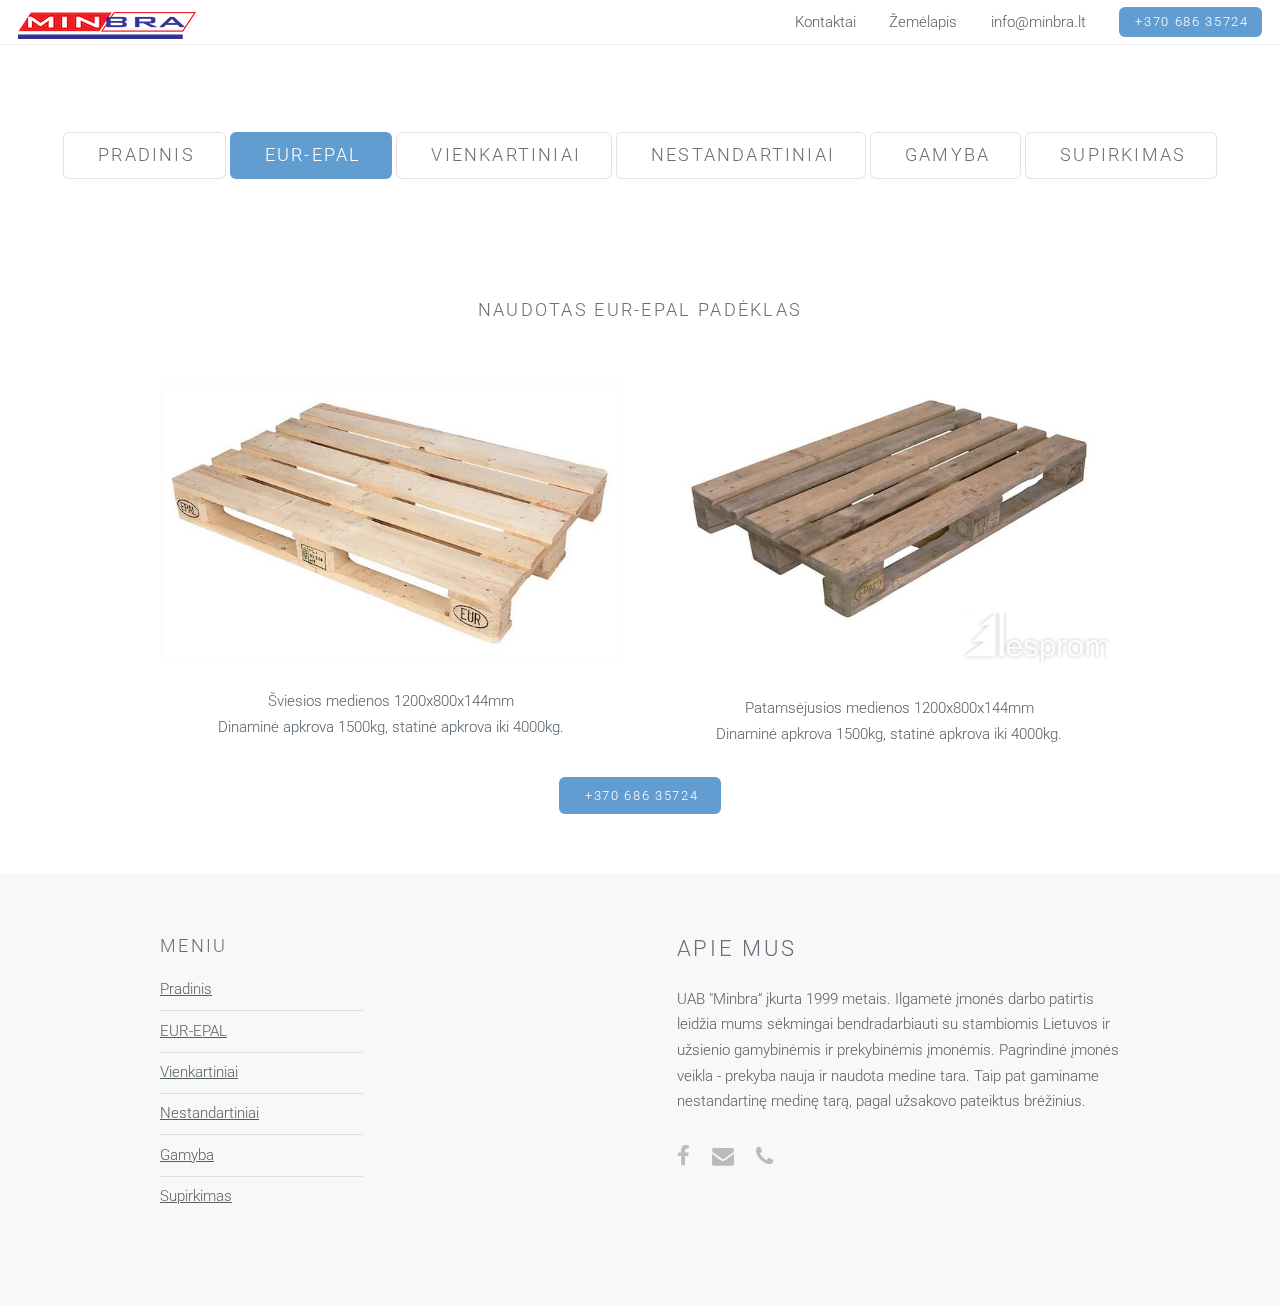
==== epal.html @ 0f231041 "fixing menu" ====
<!DOCTYPE HTML>
<!--
	Ion by TEMPLATED
	templated.co @templatedco
	Released for free under the Creative Commons Attribution 3.0 license (templated.co/license)
-->
<html>
	<head>
		<title>Minbra | Mediniai padėklai</title>
		<meta http-equiv="content-type" content="text/html; charset=utf-8" />
		<meta name="description" content="" />
		<meta name="keywords" content="" />
		<!--[if lte IE 8]><script src="js/html5shiv.js"></script><![endif]-->
		<script src="js/jquery.min.js"></script>
		<script src="js/skel.min.js"></script>
		<script src="js/skel-layers.min.js"></script>
		<script src="js/init.js"></script>
		<noscript>
			<link rel="stylesheet" href="css/skel.css" />
			<link rel="stylesheet" href="css/style.css" />
			<link rel="stylesheet" href="css/style-xlarge.css" />
		</noscript>
	</head>
	<body id="top">

		<!-- Header -->
			<header id="header" class="skel-layers-fixed">
				<h1>
					<a href="index.html"><img src="images/logo.png"></a>
				</h1>
				
				<nav id="nav">
					<ul>
						<li><a href="index.html#two">Kontaktai</a></li>
						<li><a href="index.html#Three">Žemėlapis</a></li>
						<li><a href="mailto:info@minbra.lt">info@minbra.lt</a></li>
						<li><a href="tel:+37068635724" class="button special">+370 686 35724</a></li>
					</ul>
				</nav>
			</header>
			


		<!-- Menu -->
			<section id="two" class="wrapper style1">
				<header class="major">
					<ul class="actions">
						<li><a href="index.html" class="button big alt">Pradinis</a></li>
						<li><a href="epal.html" class="button big special">EUR-EPAL</a></li>
						<li><a href="index.html" class="button big alt">Vienkartiniai</a></li>
						<li><a href="other.html" class="button big alt">Nestandartiniai</a></li>
						<li><a href="index.html" class="button big alt">Gamyba</a></li>
						<li><a href="index.html" class="button big alt">Supirkimas</a></li>
					</ul>
				</header>
			</section>




			<!-- Content -->

				<div class="container">

					<header class="major">
						<h3>Naudotas EUR-EPAL padėklas</h3>
					</header>


					<div class="row">
						<div class="6u">

 							<section class="special">
								<a href="#" class="image fit"><img src="images/pic03.jpg" alt="1200x800x144mm" /></a>
								<p>Šviesios medienos 1200x800x144mm</br> Dinaminė apkrova 1500kg, statinė apkrova iki 4000kg.</p>
							</section>
						</div>

						<div class="6u">	
							<section class="special">
								<a href="#" class="image fit"><img src="images/pic04.jpg" alt="1200x800x144mm" /></a>
								<p>Patamsėjusios medienos 1200x800x144mm</br> Dinaminė apkrova 1500kg, statinė apkrova iki 4000kg.</p>
							</section>
						</div>
					</div>
				
				<!-- Phone -->
					<header class="major">
						<a href="tel:+37068635724" class="button special">+370 686 35724</a>
					</header>	

				</div>



		<!-- Footer -->
			<footer id="footer">
				<div class="container">
					<div class="row double">
						<div class="6u">
							<div class="row collapse-at-2">
								<div class="6u">
									<h3>Meniu</h3>
									<ul class="alt">
										<li><a href="index.html">Pradinis</a></li>
										<li><a href="#">EUR-EPAL</a></li>
										<li><a href="#">Vienkartiniai</a></li>
										<li><a href="#">Nestandartiniai</a></li>
										<li><a href="#">Gamyba</a></li>
										<li><a href="#">Supirkimas</a></li>
									</ul>
								</div>
							</div>
						</div>
						<div class="6u">
							<h2>Apie mus</h2>
							<p>UAB "Minbra“ įkurta 1999 metais. Ilgametė įmonės darbo patirtis leidžia mums sėkmingai bendradarbiauti su stambiomis Lietuvos ir užsienio gamybinėmis ir prekybinėmis įmonėmis. Pagrindinė įmonės veikla - prekyba nauja ir naudota medine tara. Taip pat gaminame nestandartinę medinę tarą, pagal užsakovo pateiktus brėžinius.
						</p>
							<ul class="icons">
								<li><a href="#" class="icon fa-facebook"><span class="label">Facebook</span></a></li>
								<li><a href="mailto:info@minbra.lt" class="icon fa-envelope"><span class="label">Mail</span></a></li>
								<li><a href="tel:+37068635724" class="icon fa-phone"><span class="label">Skambinti</span></a></li>
							</ul>
						</div>
					</div>


				</div>
			</footer>
	</body>
</html>
---- css/skel.css ----
/* Resets (http://meyerweb.com/eric/tools/css/reset/ | v2.0 | 20110126 | License: none (public domain)) */

	html,body,div,span,applet,object,iframe,h1,h2,h3,h4,h5,h6,p,blockquote,pre,a,abbr,acronym,address,big,cite,code,del,dfn,em,img,ins,kbd,q,s,samp,small,strike,strong,sub,sup,tt,var,b,u,i,center,dl,dt,dd,ol,ul,li,fieldset,form,label,legend,table,caption,tbody,tfoot,thead,tr,th,td,article,aside,canvas,details,embed,figure,figcaption,footer,header,hgroup,menu,nav,output,ruby,section,summary,time,mark,audio,video{margin:0;padding:0;border:0;font-size:100%;font:inherit;vertical-align:baseline;}article,aside,details,figcaption,figure,footer,header,hgroup,menu,nav,section{display:block;}body{line-height:1;}ol,ul{list-style:none;}blockquote,q{quotes:none;}blockquote:before,blockquote:after,q:before,q:after{content:'';content:none;}table{border-collapse:collapse;border-spacing:0;}body{-webkit-text-size-adjust:none}

/* Box Model */

	*, *:before, *:after {
		-moz-box-sizing: border-box;
		-webkit-box-sizing: border-box;
		box-sizing: border-box;
	}

/* Container */

	body {
		/* min-width: (containers) */
		min-width: 1200px;
	}

	.container {
		margin-left: auto;
		margin-right: auto;
		
		/* width: (containers) */
		width: 1200px;
	}

	/* Modifiers */
	
		.container.small {
			/* width: (containers) * 0.75; */
			width: 900px;
		}

		.container.big {
			width: 100%;

			/* max-width: (containers) * 1.25; */
			max-width: 1500px;

			/* min-width: (containers); */
			min-width: 1200px;
		}

/* Grid */

	.\31 2u { width: 100% }
	.\31 1u { width: 91.6666666667% }
	.\31 0u { width: 83.3333333333% }
	.\39 u { width: 75% }
	.\38 u { width: 66.6666666667% }
	.\37 u { width: 58.3333333333% }
	.\36 u { width: 50% }
	.\35 u { width: 41.6666666667% }
	.\34 u { width: 33.3333333333% }
	.\33 u { width: 25% }
	.\32 u { width: 16.6666666667% }
	.\31 u { width: 8.3333333333% }
	.\-11u { margin-left: 91.6666666667% }
	.\-10u { margin-left: 83.3333333333% }
	.\-9u { margin-left: 75% }
	.\-8u { margin-left: 66.6666666667% }
	.\-7u { margin-left: 58.3333333333% }
	.\-6u { margin-left: 50% }
	.\-5u { margin-left: 41.6666666667% }
	.\-4u { margin-left: 33.3333333333% }
	.\-3u { margin-left: 25% }
	.\-2u { margin-left: 16.6666666667% }
	.\-1u { margin-left: 8.3333333333% }

	/* Rows */

		.row > * {
			float: left;
		}

		.row:after {
			content: '';
			display: block;
			clear: both;
			height: 0;
		}

		.row:first-child > * {
			padding-top: 0 !important;
		}

		.row.uniform > * > :first-child {
			margin-top: 0;
		}

		.row.uniform > * > :last-child {
			margin-bottom: 0;
		}

		/* Normal */

			.row > * {
				/* padding-left: (gutters.vertical) */
				padding-left: 4em;
			}

			.row + .row > * {
				/* padding: (gutters.horizontal) 0 0 (gutters.vertical) */
				padding: 0 0 0 4em;
			}

			.row {
				/* margin-left: -(gutters.vertical) */
				margin-left: -4em;
			}

			.row + .row.uniform > * {
				/* padding: (gutters.vertical) 0 0 (gutters.vertical) */
				padding: 4em 0 0 4em;
			}

		/* Flush */

			.row.flush > * {
				padding-left: 0;
			}

			.row + .row.flush > * {
				padding: 0;
			}

			.row.flush {
				margin-left: 0;
			}

			.row + .row.uniform.flush > * {
				padding: 0;
			}

		/* Quarter */

			.row.quarter > * {
				/* padding-left: (gutters.vertical * 0.25) */
				padding-left: 1em;
			}

			.row + .row.quarter > * {
				/* padding: (gutters.horizontal * 0.25) 0 0 (gutters.vertical * 0.25) */
				padding: 0 0 0 1em;
			}

			.row.quarter {
				/* margin-left: -(gutters.vertical * 0.25) */
				margin-left: -1em;
			}

			.row + .row.uniform.quarter > * {
				/* padding: (gutters.vertical * 0.25) 0 0 (gutters.vertical * 0.25) */
				padding: 1em 0 0 1em;
			}

		/* Half */

			.row.half > * {
				/* padding-left: (gutters.vertical * 0.5) */
				padding-left: 2em;
			}

			.row + .row.half > * {
				/* padding: (gutters.horizontal * 0.5) 0 0 (gutters.vertical * 0.5) */
				padding: 0 0 0 2em;
			}

			.row.half {
				/* margin-left: -(gutters.vertical * 0.5) */
				margin-left: -2em;
			}

			.row + .row.uniform.half > * {
				/* padding: (gutters.vertical * 0.5) 0 0 (gutters.vertical * 0.5) */
				padding: 2em 0 0 2em;
			}

		/* One and (a) Half */

			.row.oneandhalf > * {
				/* padding-left: (gutters.vertical * 1.5) */
				padding-left: 6em;
			}

			.row + .row.oneandhalf > * {
				/* padding: (gutters.horizontal * 1.5) 0 0 (gutters.vertical * 1.5) */
				padding: 0 0 0 6em;
			}

			.row.oneandhalf {
				/* margin-left: -(gutters.vertical * 1.5) */
				margin-left: -6em;
			}

			.row + .row.uniform.oneandhalf > * {
				/* padding: (gutters.vertical * 1.5) 0 0 (gutters.vertical * 1.5) */
				padding: 6em 0 0 6em;
			}

		/* Double */

			.row.double > * {
				/* padding-left: (gutters.vertical * 2) */
				padding-left: 8em;
			}

			.row + .row.double > * {
				/* padding: (gutters.horizontal * 2) 0 0 (gutters.vertical * 2) */
				padding: 0 0 0 8em;
			}

			.row.double {
				/* margin-left: -(gutters.vertical * 2) */
				margin-left: -8em;
			}

			.row + .row.uniform.double > * {
				/* padding: (gutters.vertical * 2) 0 0 (gutters.vertical * 2) */
				padding: 8em 0 0 8em;
			}
---- css/style.css ----
@charset "UTF-8";
@import url(font-awesome.min.css);
@import url("http://fonts.googleapis.com/css?family=Roboto:500,300");

/*
	Ion by TEMPLATED
	templated.co @templatedco
	Released for free under the Creative Commons Attribution 3.0 license (templated.co/license)
*/

/* Basic */

	body {
		background: #fff;
	}

	body, input, select, textarea {
		color: #555f66;
		font-family: "Roboto", Helvetica, sans-serif;
		font-size: 14pt;
		font-weight: 300;
		line-height: 1.75em;
	}

	a {
		color: #629DD1;
		text-decoration: underline;
	}

		a:hover {
			text-decoration: none;
		}

	strong, b {
		color: #666f77;
		font-weight: 500;
	}

	em, i {
		font-style: italic;
	}

	p {
		margin: 0 0 2em 0;
	}

	h1, h2, h3, h4, h5, h6 {
		color: #666f77;
		font-weight: 300;
		line-height: 1em;
		margin: 0 0 1em 0;
		text-transform: uppercase;
		letter-spacing: 0.125em;
	}

		h1 a, h2 a, h3 a, h4 a, h5 a, h6 a {
			color: inherit;
			text-decoration: none;
		}

	h2 {
		font-size: 1.5em;
		line-height: 1.5em;
	}

	h3 {
		font-size: 1.25em;
		line-height: 1.5em;
	}

	h4 {
		font-size: 1em;
		line-height: 1.5em;
	}

	h5 {
		font-size: 0.9em;
		line-height: 1.5em;
	}

	h6 {
		font-size: 0.7em;
		line-height: 1.5em;
	}

	sub {
		font-size: 0.8em;
		position: relative;
		top: 0.5em;
	}

	sup {
		font-size: 0.8em;
		position: relative;
		top: -0.5em;
	}

	hr {
		border: 0;
		border-bottom: solid 1px rgba(144, 144, 144, 0.25);
		margin: 3em 0;
	}

		hr.major {
			margin: 2em 0 5em 0;
		}

	blockquote {
		border-left: solid 4px rgba(144, 144, 144, 0.25);
		font-style: italic;
		margin: 0 0 2em 0;
		padding: 0.5em 0 0.5em 2em;
	}

	code {
		background: rgba(144, 144, 144, 0.075);
		border-radius: 6px;
		border: solid 1px rgba(144, 144, 144, 0.25);
		font-family: "Courier New", monospace;
		font-size: 0.9em;
		margin: 0 0.25em;
		padding: 0.25em 0.65em;
	}

	pre {
		-webkit-overflow-scrolling: touch;
		font-family: "Courier New", monospace;
		font-size: 0.9em;
		margin: 0 0 2em 0;
		overflow-x: auto;
	}

		pre code {
			display: block;
			line-height: 1.75em;
			padding: 1em 1.5em;
		}

	.align-left {
		text-align: left;
	}

	.align-center {
		text-align: center;
	}

	.align-right {
		text-align: right;
	}

/* Section/Article */

	section.special, article.special {
		text-align: center;
	}

	header p {
		color: #bbb;
		position: relative;
		margin: 0 0 1.5em 0;
	}

	header h2 + p {
		font-size: 1.25em;
		margin-top: -1em;
		line-height: 1.5em;
	}

	header h3 + p {
		font-size: 1.1em;
		margin-top: -0.85em;
		line-height: 1.5em;
	}

	header h4 + p,
	header h5 + p,
	header h6 + p {
		font-size: 0.9em;
		margin-top: -0.75em;
		line-height: 1.5em;
	}

	header.major {
		text-align: center;
		margin: 0 0 4em 0;
	}

		header.major h2 {
			font-size: 2em;
		}

		header.major h2 + p {
			font-size: 1.5em;
			margin: -1em 0 2em 0;
		}

/* Form */

	form {
		margin: 0 0 2em 0;
	}

	label {
		color: #666f77;
		display: block;
		font-size: 0.9em;
		font-weight: 500;
		margin: 0 0 1em 0;
	}

	input[type="text"],
	input[type="password"],
	input[type="email"],
	select,
	textarea {
		-moz-appearance: none;
		-webkit-appearance: none;
		-o-appearance: none;
		-ms-appearance: none;
		appearance: none;
		background: rgba(144, 144, 144, 0.075);
		border-radius: 6px;
		border: none;
		border: solid 1px rgba(144, 144, 144, 0.25);
		color: inherit;
		display: block;
		outline: 0;
		padding: 0 1em;
		text-decoration: none;
		width: 100%;
	}

		input[type="text"]:invalid,
		input[type="password"]:invalid,
		input[type="email"]:invalid,
		select:invalid,
		textarea:invalid {
			box-shadow: none;
		}

		input[type="text"]:focus,
		input[type="password"]:focus,
		input[type="email"]:focus,
		select:focus,
		textarea:focus {
			border-color: #629DD1;
			box-shadow: 0 0 0 1px #629DD1;
		}

	.select-wrapper {
		text-decoration: none;
		display: block;
		position: relative;
	}

		.select-wrapper:before {
			content: "";
			-moz-osx-font-smoothing: grayscale;
			-webkit-font-smoothing: antialiased;
			font-family: FontAwesome;
			font-style: normal;
			font-weight: normal;
			text-transform: none !important;
		}

		.select-wrapper:before {
			color: rgba(144, 144, 144, 0.25);
			display: block;
			height: 2.75em;
			line-height: 2.75em;
			pointer-events: none;
			position: absolute;
			right: 0;
			text-align: center;
			top: 0;
			width: 2.75em;
		}

		.select-wrapper select::-ms-expand {
			display: none;
		}

	input[type="text"],
	input[type="password"],
	input[type="email"],
	select {
		height: 2.75em;
	}

	textarea {
		padding: 0.75em 1em;
	}

	input[type="checkbox"],
	input[type="radio"] {
		-moz-appearance: none;
		-webkit-appearance: none;
		-o-appearance: none;
		-ms-appearance: none;
		appearance: none;
		display: block;
		float: left;
		margin-right: -2em;
		opacity: 0;
		width: 1em;
		z-index: -1;
	}

		input[type="checkbox"] + label,
		input[type="radio"] + label {
			text-decoration: none;
			color: #555f66;
			cursor: pointer;
			display: inline-block;
			font-size: 1em;
			font-weight: 300;
			padding-left: 2.4em;
			padding-right: 0.75em;
			position: relative;
		}

			input[type="checkbox"] + label:before,
			input[type="radio"] + label:before {
				-moz-osx-font-smoothing: grayscale;
				-webkit-font-smoothing: antialiased;
				font-family: FontAwesome;
				font-style: normal;
				font-weight: normal;
				text-transform: none !important;
			}

			input[type="checkbox"] + label:before,
			input[type="radio"] + label:before {
				background: rgba(144, 144, 144, 0.075);
				border-radius: 6px;
				border: solid 1px rgba(144, 144, 144, 0.25);
				content: '';
				display: inline-block;
				height: 1.65em;
				left: 0;
				line-height: 1.58125em;
				position: absolute;
				text-align: center;
				top: 0;
				width: 1.65em;
			}

		input[type="checkbox"]:checked + label:before,
		input[type="radio"]:checked + label:before {
			background: #192024;
			border-color: #192024;
			color: #ffffff;
			content: '\f00c';
		}

		input[type="checkbox"]:focus + label:before,
		input[type="radio"]:focus + label:before {
			border-color: #629DD1;
			box-shadow: 0 0 0 1px #629DD1;
		}

	input[type="checkbox"] + label:before {
		border-radius: 6px;
	}

	input[type="radio"] + label:before {
		border-radius: 100%;
	}

	::-webkit-input-placeholder {
		color: #bbb !important;
		opacity: 1.0;
	}

	:-moz-placeholder {
		color: #bbb !important;
		opacity: 1.0;
	}

	::-moz-placeholder {
		color: #bbb !important;
		opacity: 1.0;
	}

	:-ms-input-placeholder {
		color: #bbb !important;
		opacity: 1.0;
	}

	.formerize-placeholder {
		color: #bbb !important;
		opacity: 1.0;
	}

/* Box */

	.box {
		border-radius: 6px;
		border: solid 1px rgba(144, 144, 144, 0.25);
		margin-bottom: 2em;
		padding: 3em 2em;
	}

		.box > :last-child,
		.box > :last-child > :last-child,
		.box > :last-child > :last-child > :last-child {
			margin-bottom: 0;
		}

		.box.alt {
			border: 0;
			border-radius: 0;
			padding: 0;
		}





/* Icon */

	.icon {
		text-decoration: none;
		border-bottom: none;
		position: relative;
	}

		.icon:before {
			-moz-osx-font-smoothing: grayscale;
			-webkit-font-smoothing: antialiased;
			font-family: FontAwesome;
			font-style: normal;
			font-weight: normal;
			text-transform: none !important;
		}

		.icon > .label {
			display: none;
		}

		.icon.major {
			display: inline-block;
			margin: 0 0 1.25em 0;
			color: #ffffff;
			background: #629DD1;
			width: 3em;
			height: 3em;
			font-size: 2em;
			text-align: center;
			line-height: 3em;
			border-radius: 100%;
			box-shadow: 0 0 0 10px #fff, 0 0 0 11px rgba(144, 144, 144, 0.25);
		}

/* Image */

	.image {
		border-radius: 6px;
		border: 0;
		display: inline-block;
		position: relative;
	}

		.image img {
			border-radius: 6px;
			display: block;
		}

		.image.left {
			float: left;
			padding: 0 1.5em 1em 0;
			top: 0.25em;
		}

		.image.right {
			float: right;
			padding: 0 0 1em 1.5em;
			top: 0.25em;
		}

		.image.fit {
			display: block;
			margin: 0 0 2em 0;
			width: 100%;
		}

			.image.fit img {
				display: block;
				width: 100%;
			}

/* List */

	ol {
		list-style: decimal;
		margin: 0 0 2em 0;
		padding-left: 1.25em;
	}

		ol li {
			padding-left: 0.25em;
		}

	ul {
		list-style: disc;
		margin: 0 0 2em 0;
		padding-left: 1em;
	}

		ul li {
			padding-left: 0.5em;
		}

		ul.alt {
			list-style: none;
			padding-left: 0;
		}

			ul.alt li {
				border-top: solid 1px rgba(144, 144, 144, 0.25);
				padding: 0.5em 0;
			}

				ul.alt li:first-child {
					border-top: 0;
					padding-top: 0;
				}

		ul.icons {
			cursor: default;
			list-style: none;
			padding-left: 0;
		}

			ul.icons li {
				display: inline-block;
				padding: 0 1.25em 0 0;
			}

				ul.icons li:last-child {
					padding-right: 0;
				}

				ul.icons li .icon:before {
					font-size: 1.5em;
				}

		ul.actions {
			cursor: default;
			list-style: none;
			padding-left: 0;
		}

			ul.actions li {
				display: inline-block;
				padding: 0 0 0 0;
				vertical-align: middle;
			}

				ul.actions li:last-child {
					padding-right: 0;
				}

			ul.actions.small li {
				padding: 0 0.5em 0 0;
			}

			ul.actions.vertical li {
				display: block;
				padding: 1em 0 0 0;
			}

				ul.actions.vertical li:first-child {
					padding-top: 0;
				}

				ul.actions.vertical li > * {
					margin-bottom: 0;
				}

			ul.actions.vertical.small li {
				padding: 0.5em 0 0 0;
			}

				ul.actions.vertical.small li:first-child {
					padding-top: 0;
				}

			ul.actions.fit {
				display: table;
				margin-left: -1em;
				padding: 0;
				table-layout: fixed;
				width: calc(100% + 1em);
			}

				ul.actions.fit li {
					display: table-cell;
					padding: 0 0 0 1em;
				}

					ul.actions.fit li > * {
						margin-bottom: 0;
					}

				ul.actions.fit.small {
					margin-left: -0.5em;
					width: calc(100% + 0.5em);
				}

					ul.actions.fit.small li {
						padding: 0 0 0 0.5em;
					}

	dl {
		margin: 0 0 2em 0;
	}

/* Table */

	.table-wrapper {
		-webkit-overflow-scrolling: touch;
		overflow-x: auto;
	}

	table {
		margin: 0 0 2em 0;
		width: 100%;
	}

		table tbody tr {
			border: solid 1px rgba(144, 144, 144, 0.25);
			border-left: 0;
			border-right: 0;
		}

			table tbody tr:nth-child(2n + 1) {
				background-color: rgba(144, 144, 144, 0.075);
			}

		table td {
			padding: 0.75em 0.75em;
		}

		table th {
			color: #666f77;
			font-size: 0.9em;
			font-weight: 500;
			padding: 0 0.75em 0.75em 0.75em;
			text-align: left;
		}

		table thead {
			border-bottom: solid 2px rgba(144, 144, 144, 0.25);
		}

		table tfoot {
			border-top: solid 2px rgba(144, 144, 144, 0.25);
		}

		table.alt {
			border-collapse: separate;
		}

			table.alt tbody tr td {
				border: solid 1px rgba(144, 144, 144, 0.25);
				border-left-width: 0;
				border-top-width: 0;
			}

				table.alt tbody tr td:first-child {
					border-left-width: 1px;
				}

			table.alt tbody tr:first-child td {
				border-top-width: 1px;
			}

			table.alt thead {
				border-bottom: 0;
			}

			table.alt tfoot {
				border-top: 0;
			}

/* Button */

	input[type="submit"],
	input[type="reset"],
	input[type="button"],
	.button {
		-moz-appearance: none;
		-webkit-appearance: none;
		-o-appearance: none;
		-ms-appearance: none;
		appearance: none;
		-moz-transition: background-color 0.2s ease-in-out, color 0.2s ease-in-out;
		-webkit-transition: background-color 0.2s ease-in-out, color 0.2s ease-in-out;
		-o-transition: background-color 0.2s ease-in-out, color 0.2s ease-in-out;
		-ms-transition: background-color 0.2s ease-in-out, color 0.2s ease-in-out;
		transition: background-color 0.2s ease-in-out, color 0.2s ease-in-out;
		background-color: #192024;
		border-radius: 6px;
		border: 0;
		color: #ffffff !important;
		cursor: pointer;
		display: inline-block;
		font-weight: 300;
		text-transform: uppercase;
		letter-spacing: 0.125em;
		font-size: 0.9em;
		height: 2.85em;
		line-height: 2.85em;
		padding: 0 1.75em;
		text-align: center;
		text-decoration: none;
		white-space: nowrap;
		text-indent: 0.25em;
	}

		input[type="submit"]:hover,
		input[type="reset"]:hover,
		input[type="button"]:hover,
		.button:hover {
			background-color: #232d33;
		}

		input[type="submit"]:active,
		input[type="reset"]:active,
		input[type="button"]:active,
		.button:active {
			background-color: #0f1315;
		}

		input[type="submit"].icon,
		input[type="reset"].icon,
		input[type="button"].icon,
		.button.icon {
			padding-left: 1.35em;
		}

			input[type="submit"].icon:before,
			input[type="reset"].icon:before,
			input[type="button"].icon:before,
			.button.icon:before {
				margin-right: 0.5em;
			}

		input[type="submit"].fit,
		input[type="reset"].fit,
		input[type="button"].fit,
		.button.fit {
			display: block;
			margin: 0 0 1em 0;
			width: 100%;
		}

		input[type="submit"].small,
		input[type="reset"].small,
		input[type="button"].small,
		.button.small {
			font-size: 0.7em;
		}

		input[type="submit"].big,
		input[type="reset"].big,
		input[type="button"].big,
		.button.big {
			font-size: 1.2em;
			height: 2.65em;
			line-height: 2.65em;
		}

		input[type="submit"].alt,
		input[type="reset"].alt,
		input[type="button"].alt,
		.button.alt {
			background-color: transparent;
			box-shadow: inset 0 0 0 1px rgba(144, 144, 144, 0.25);
			color: #666f77 !important;
		}

			input[type="submit"].alt:hover,
			input[type="reset"].alt:hover,
			input[type="button"].alt:hover,
			.button.alt:hover {
				background-color: rgba(144, 144, 144, 0.075);
			}

			input[type="submit"].alt:active,
			input[type="reset"].alt:active,
			input[type="button"].alt:active,
			.button.alt:active {
				background-color: rgba(144, 144, 144, 0.2);
			}

			input[type="submit"].alt.icon:before,
			input[type="reset"].alt.icon:before,
			input[type="button"].alt.icon:before,
			.button.alt.icon:before {
				color: #bbb;
			}

		input[type="submit"].special,
		input[type="reset"].special,
		input[type="button"].special,
		.button.special {
			background-color: #629DD1;
			color: #ffffff !important;
		}

			input[type="submit"].special:hover,
			input[type="reset"].special:hover,
			input[type="button"].special:hover,
			.button.special:hover {
				background-color: #76a9d7;
			}

			input[type="submit"].special:active,
			input[type="reset"].special:active,
			input[type="button"].special:active,
			.button.special:active {
				background-color: #4e91cb;
			}

		input[type="submit"].disabled, input[type="submit"]:disabled,
		input[type="reset"].disabled,
		input[type="reset"]:disabled,
		input[type="button"].disabled,
		input[type="button"]:disabled,
		.button.disabled,
		.button:disabled {
			background-color: #555f66 !important;
			box-shadow: inset 0 -0.15em 0 0 rgba(0, 0, 0, 0.15);
			color: #fff !important;
			cursor: default;
			opacity: 0.25;
		}

/* Wrapper */

	.wrapper {
		padding: 6em 0 4em 0;
	}

		.wrapper.style1 {
			background: #fff;
			color: #555f66;
		}

		.wrapper.style2 {
			background: #192024;
			color: #c5c7c8;
		}

			.wrapper.style2 h2, .wrapper.style2 h3, .wrapper.style2 h4, .wrapper.style2 h5, .wrapper.style2 h6 {
				color: #ffffff;
			}

			.wrapper.style2 header p {
				color: #a3a5a7;
			}

			.wrapper.style2 .button.alt {
				box-shadow: inset 0 0 0 1px rgba(144, 144, 144, 0.75);
				color: #ffffff !important;
			}

				.wrapper.style2 .button.alt:hover {
					background-color: rgba(144, 144, 144, 0.275);
				}

				.wrapper.style2 .button.alt:active {
					background-color: rgba(144, 144, 144, 0.4);
				}

				.wrapper.style2 .button.alt.icon:before {
					color: #a3a5a7;
				}

/* Header */

	#skel-layers-wrapper {
		padding-top: 3em;
	}

	#header {
		background: #fff;
		color: #555f66;
		cursor: default;
		height: 3em;
		left: 0;
		line-height: 3em;
		position: fixed;
		top: 0;
		width: 100%;
		z-index: 10000;
		box-shadow: 0 0 0.1em 0 rgba(0, 0, 0, 0.25);
	}

		#header h1 {
			color: #666f77;
			font-weight: 500;
			height: inherit;
			left: 1.25em;
			line-height: inherit;
			margin: 0;
			padding: 0;
			position: absolute;
			top: 0.75em;
		}

			#header h1 a {
				font-size: 1.25em;
			}

		#header nav {
			height: inherit;
			line-height: inherit;
			position: absolute;
			right: 1.25em;
			top: 0;
			vertical-align: middle;
		}

			#header nav > ul {
				list-style: none;
				margin: 0;
				padding-left: 0;
			}

				#header nav > ul > li {
					border-radius: 6px;
					display: inline-block;
					margin-left: 2em;
					padding-left: 0;
				}

					#header nav > ul > li a {
						-moz-transition: color 0.2s ease-in-out;
						-webkit-transition: color 0.2s ease-in-out;
						-o-transition: color 0.2s ease-in-out;
						-ms-transition: color 0.2s ease-in-out;
						transition: color 0.2s ease-in-out;
						color: #555f66;
						display: inline-block;
						text-decoration: none;
					}

						#header nav > ul > li a:hover {
							color: #629DD1;
						}

					#header nav > ul > li:first-child {
						margin-left: 0;
					}

					#header nav > ul > li .button {
						height: 2.25em;
						line-height: 2.25em;
						margin-bottom: 0;
						padding: 0 1em;
						position: relative;
						top: -0.075em;
						vertical-align: middle;
					}

		#header .container {
			position: relative;
		}

			#header .container h1 {
				left: 0;
			}

			#header .container nav {
				right: 0;
			}



.map-responsive{
    overflow:hidden;
    padding-bottom:30%;
    position:relative;
    height:0;
}
.map-responsive iframe{
    left:0;
    top:0;
    height:100%;
    width:100%;
    position:absolute;
}



/* Banner */

	#banner {
		background-color: #666666;
		background-image: url("../images/banner.jpg");
		background-size: cover;
		background-position: center center;
		background-repeat: no-repeat;
		color: #d8d8d8;
		padding: 14em 0;
		text-align: center;
		position: relative;
	}

		#banner:before {
			content: '';
			position: absolute;
			left: 0;
			top: 0;
			width: 100%;
			height: 100%;
			background: rgba(64, 72, 80, 0.25);
		}

		#banner .inner {
			position: relative;
			z-index: 1;
		}

			#banner .inner :last-child {
				margin-bottom: 0;
			}

		#banner h2, #banner h3, #banner h4, #banner h5, #banner h6 {
			color: #ffffff;
		}

		#banner .button.alt {
			box-shadow: inset 0 0 0 1px rgba(144, 144, 144, 0.75);
			color: #ffffff !important;
		}

			#banner .button.alt:hover {
				background-color: rgba(144, 144, 144, 0.275);
			}

			#banner .button.alt:active {
				background-color: rgba(144, 144, 144, 0.4);
			}

			#banner .button.alt.icon:before {
				color: #c1c1c1;
			}

		#banner .button {
			min-width: 12em;
		}

		#banner h2 {
			font-size: 3.5em;
			line-height: 1em;
			margin: 0 0 0.5em 0;
			padding: 0;
		}

		#banner p {
			font-size: 1.5em;
			margin-bottom: 2em;
		}

			#banner p a {
				color: #ffffff;
				text-decoration: none;
			}

/* Footer */

	#footer {
		background: #f8f8f8;
		padding: 4em 0 6em 0;
	}

		#footer a {
			color: inherit;
		}

		#footer .copyright {
			color: #bbb;
			font-size: 0.9em;
			margin: 2em 0 0 0;
			padding: 0;
			text-align: center;
		}

			#footer .copyright li {
				border-left: solid 1px rgba(144, 144, 144, 0.25);
				display: inline-block;
				list-style: none;
				margin-left: 1.5em;
				padding-left: 1.5em;
			}

				#footer .copyright li:first-child {
					border-left: 0;
					margin-left: 0;
					padding-left: 0;
				}

		#footer .icons a {
			color: #bbb;
		}
---- css/style-xlarge.css ----
/*
	Ion by TEMPLATED
	templated.co @templatedco
	Released for free under the Creative Commons Attribution 3.0 license (templated.co/license)
*/

/* Basic */

	body, input, select, textarea {
		font-size: 12pt;
	}

/* Banner */

	#banner {
		padding: 9em 0;
	}
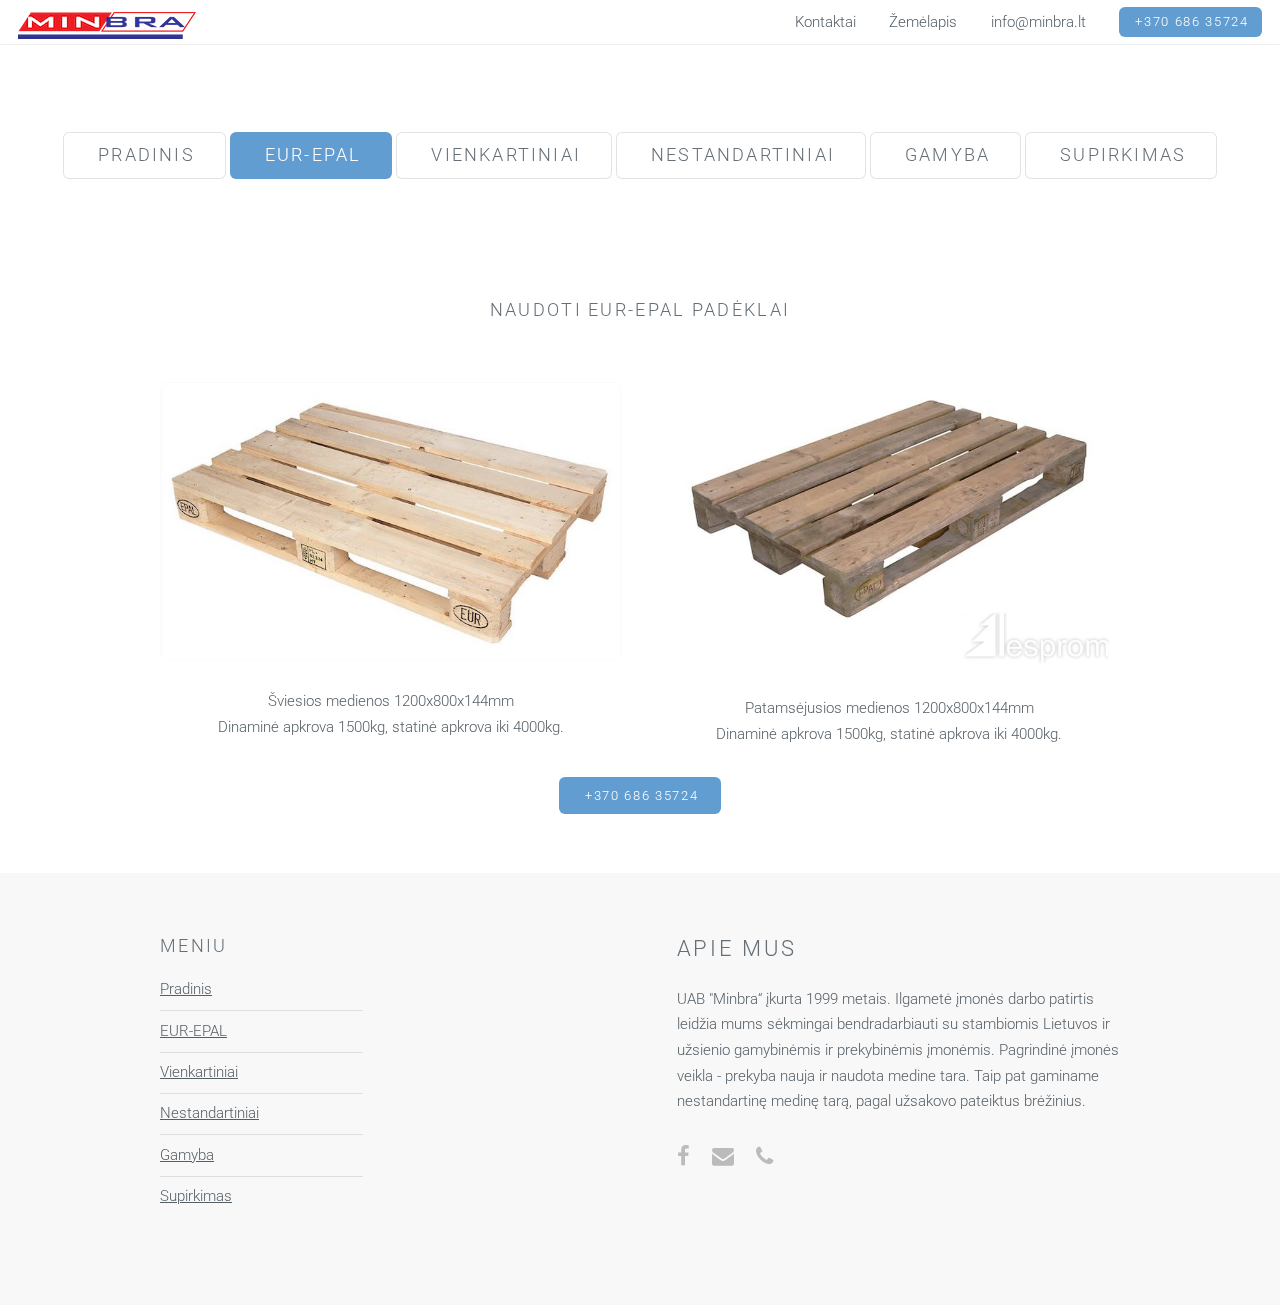
==== commit 88f5e625: "fixing menu" ====
--- a/epal.html
+++ b/epal.html
@@ -47,10 +47,10 @@
 					<ul class="actions">
 						<li><a href="index.html" class="button big alt">Pradinis</a></li>
 						<li><a href="epal.html" class="button big special">EUR-EPAL</a></li>
-						<li><a href="index.html" class="button big alt">Vienkartiniai</a></li>
+						<li><a href="vienkartiniai.html" class="button big alt">Vienkartiniai</a></li>
 						<li><a href="other.html" class="button big alt">Nestandartiniai</a></li>
-						<li><a href="index.html" class="button big alt">Gamyba</a></li>
-						<li><a href="index.html" class="button big alt">Supirkimas</a></li>
+						<li><a href="gamyba.html" class="button big alt">Gamyba</a></li>
+						<li><a href="supirkimas.html" class="button big alt">Supirkimas</a></li>
 					</ul>
 				</header>
 			</section>
@@ -63,7 +63,7 @@
 				<div class="container">
 
 					<header class="major">
-						<h3>Naudotas EUR-EPAL padėklas</h3>
+						<h3>Naudoti EUR-EPAL padėklai</h3>
 					</header>
 
 
@@ -103,11 +103,11 @@
 									<h3>Meniu</h3>
 									<ul class="alt">
 										<li><a href="index.html">Pradinis</a></li>
-										<li><a href="#">EUR-EPAL</a></li>
-										<li><a href="#">Vienkartiniai</a></li>
-										<li><a href="#">Nestandartiniai</a></li>
-										<li><a href="#">Gamyba</a></li>
-										<li><a href="#">Supirkimas</a></li>
+										<li><a href="epal.html">EUR-EPAL</a></li>
+										<li><a href="vienkartiniai.html">Vienkartiniai</a></li>
+										<li><a href="other.html">Nestandartiniai</a></li>
+										<li><a href="gamyba.html">Gamyba</a></li>
+										<li><a href="supirkimas.html">Supirkimas</a></li>
 									</ul>
 								</div>
 							</div>
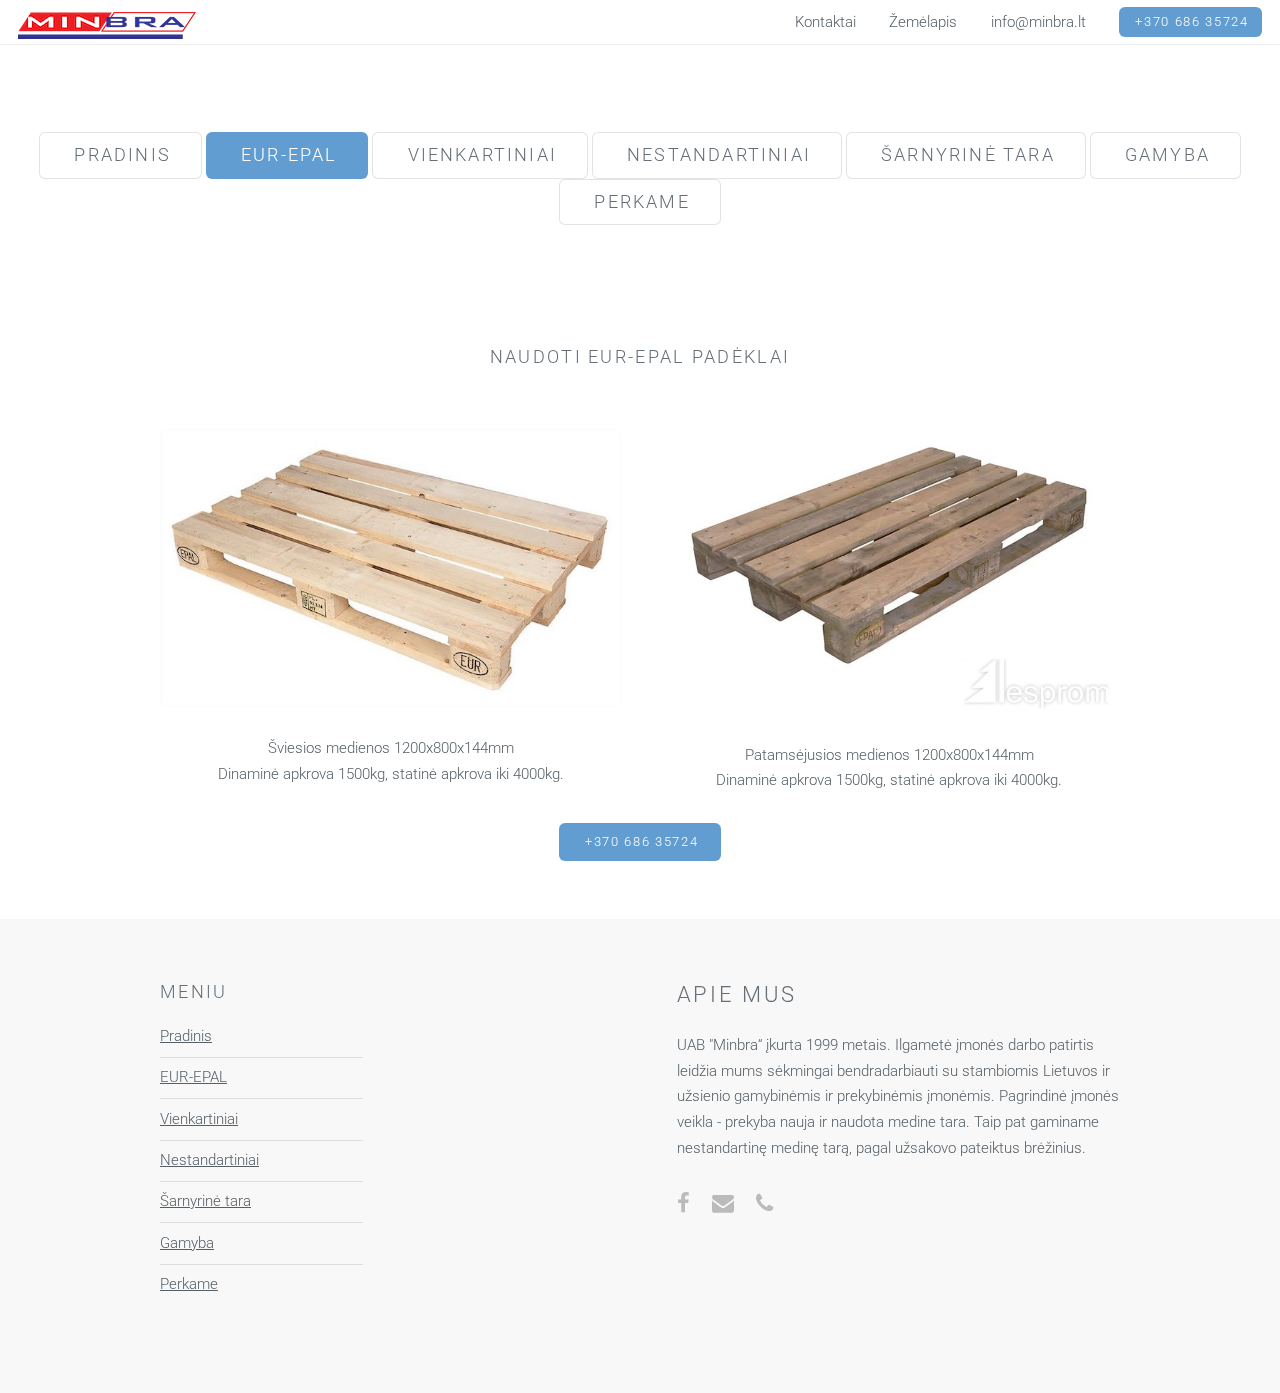
==== commit 4f3e297c: "adding addional menus" ====
--- a/epal.html
+++ b/epal.html
@@ -49,8 +49,9 @@
 						<li><a href="epal.html" class="button big special">EUR-EPAL</a></li>
 						<li><a href="vienkartiniai.html" class="button big alt">Vienkartiniai</a></li>
 						<li><a href="other.html" class="button big alt">Nestandartiniai</a></li>
+						<li><a href="tara.html" class="button big alt">Šarnyrinė tara</a></li>
 						<li><a href="gamyba.html" class="button big alt">Gamyba</a></li>
-						<li><a href="supirkimas.html" class="button big alt">Supirkimas</a></li>
+						<li><a href="perkame.html" class="button big alt">Perkame</a></li>
 					</ul>
 				</header>
 			</section>
@@ -106,8 +107,9 @@
 										<li><a href="epal.html">EUR-EPAL</a></li>
 										<li><a href="vienkartiniai.html">Vienkartiniai</a></li>
 										<li><a href="other.html">Nestandartiniai</a></li>
+										<li><a href="tara.html">Šarnyrinė tara</a></li>
 										<li><a href="gamyba.html">Gamyba</a></li>
-										<li><a href="supirkimas.html">Supirkimas</a></li>
+										<li><a href="perkame.html">Perkame</a></li>
 									</ul>
 								</div>
 							</div>
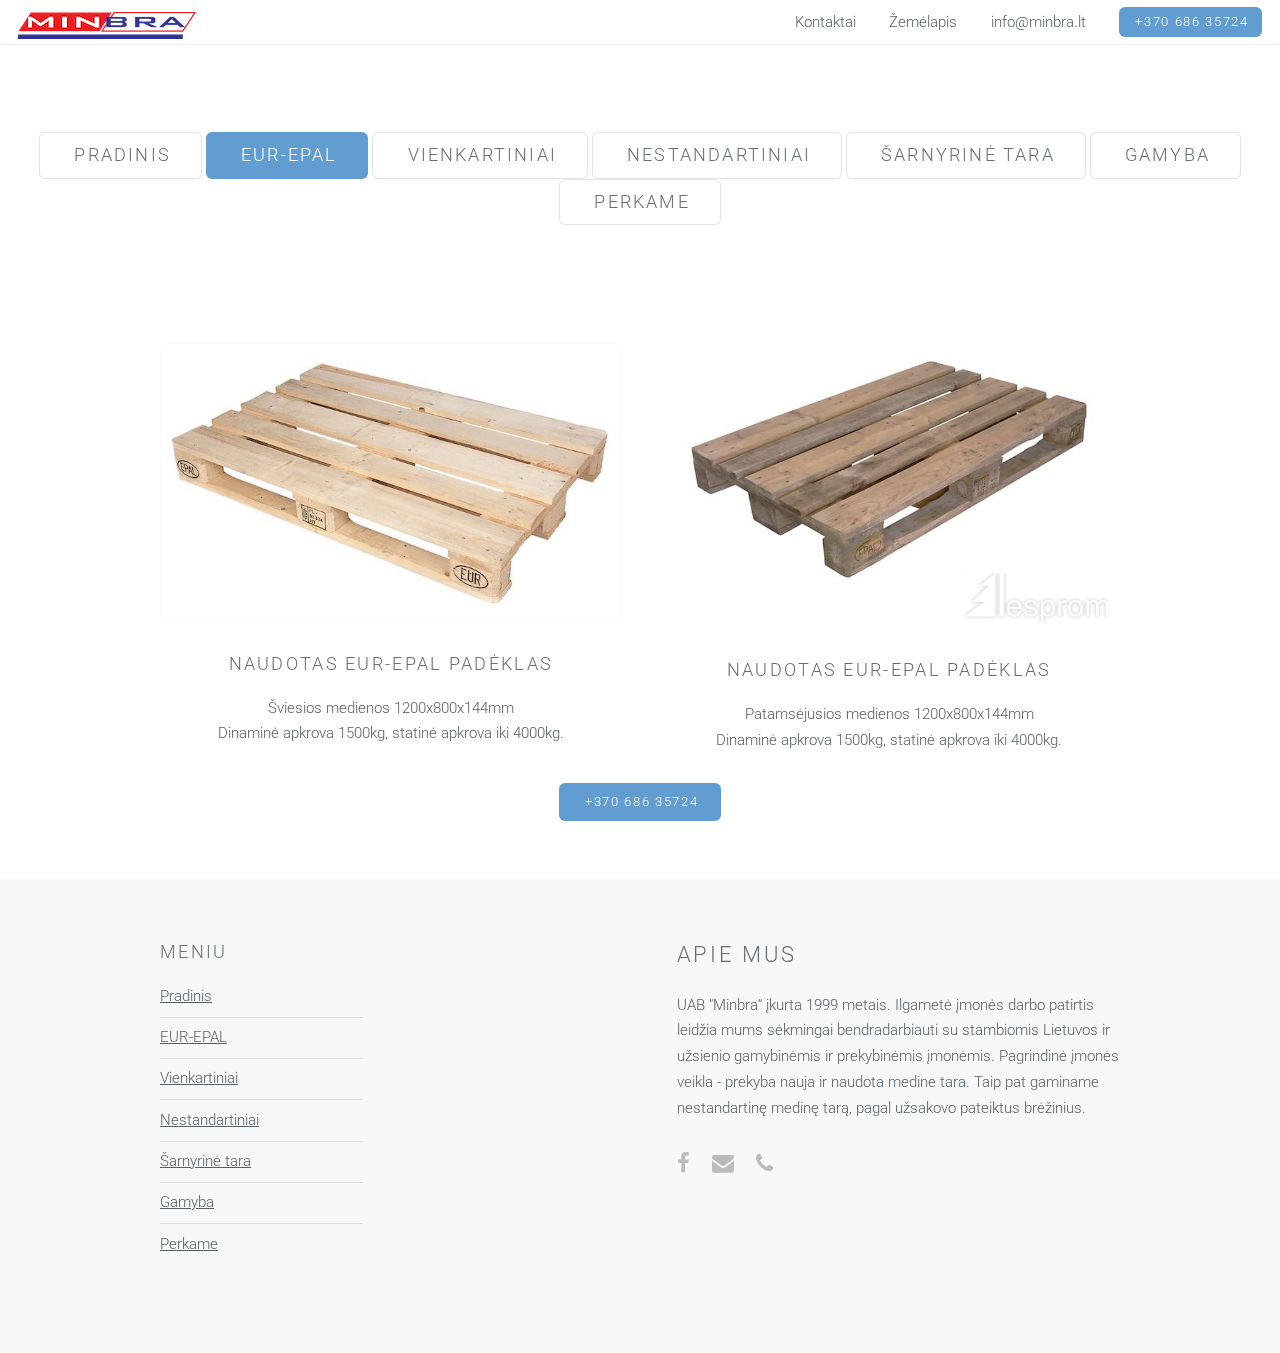
==== commit 47ac3401: "fixing menu" ====
--- a/epal.html
+++ b/epal.html
@@ -63,16 +63,12 @@
 
 				<div class="container">
 
-					<header class="major">
-						<h3>Naudoti EUR-EPAL padėklai</h3>
-					</header>
-
-
 					<div class="row">
 						<div class="6u">
 
  							<section class="special">
 								<a href="#" class="image fit"><img src="images/pic03.jpg" alt="1200x800x144mm" /></a>
+								<h3>Naudotas EUR-EPAL padėklas</h3>
 								<p>Šviesios medienos 1200x800x144mm</br> Dinaminė apkrova 1500kg, statinė apkrova iki 4000kg.</p>
 							</section>
 						</div>
@@ -80,6 +76,7 @@
 						<div class="6u">	
 							<section class="special">
 								<a href="#" class="image fit"><img src="images/pic04.jpg" alt="1200x800x144mm" /></a>
+								<h3>Naudotas EUR-EPAL padėklas</h3>
 								<p>Patamsėjusios medienos 1200x800x144mm</br> Dinaminė apkrova 1500kg, statinė apkrova iki 4000kg.</p>
 							</section>
 						</div>
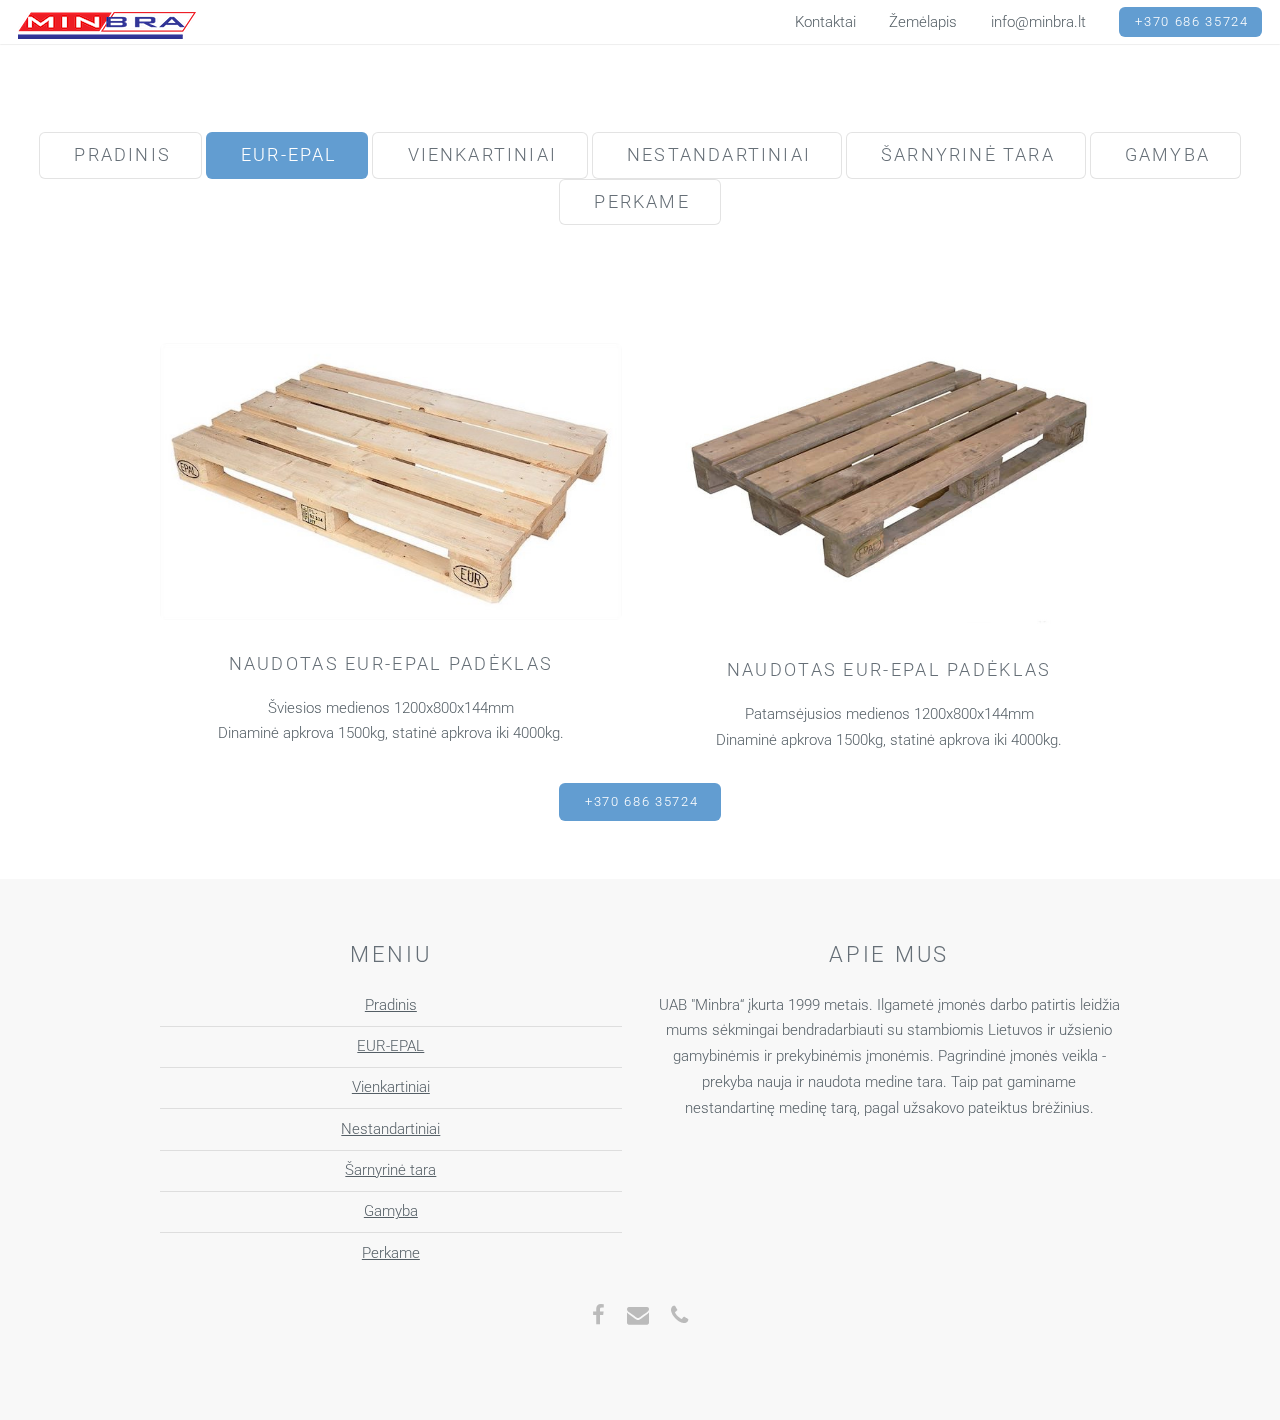
==== commit 6f492b77: "fixing footer" ====
--- a/epal.html
+++ b/epal.html
@@ -20,6 +20,17 @@
 			<link rel="stylesheet" href="css/style.css" />
 			<link rel="stylesheet" href="css/style-xlarge.css" />
 		</noscript>
+		<!-- Hotjar Tracking Code for https://minbra.ml -->
+		<script>
+		    (function(h,o,t,j,a,r){
+		        h.hj=h.hj||function(){(h.hj.q=h.hj.q||[]).push(arguments)};
+		        h._hjSettings={hjid:1868345,hjsv:6};
+		        a=o.getElementsByTagName('head')[0];
+		        r=o.createElement('script');r.async=1;
+		        r.src=t+h._hjSettings.hjid+j+h._hjSettings.hjsv;
+		        a.appendChild(r);
+		    })(window,document,'https://static.hotjar.com/c/hotjar-','.js?sv=');
+		</script>
 	</head>
 	<body id="top">
 
@@ -91,39 +102,40 @@
 
 
 
-		<!-- Footer -->
+				<!-- Footer -->
 			<footer id="footer">
 				<div class="container">
-					<div class="row double">
+					<div class="row">
 						<div class="6u">
-							<div class="row collapse-at-2">
-								<div class="6u">
-									<h3>Meniu</h3>
-									<ul class="alt">
-										<li><a href="index.html">Pradinis</a></li>
-										<li><a href="epal.html">EUR-EPAL</a></li>
-										<li><a href="vienkartiniai.html">Vienkartiniai</a></li>
-										<li><a href="other.html">Nestandartiniai</a></li>
-										<li><a href="tara.html">Šarnyrinė tara</a></li>
-										<li><a href="gamyba.html">Gamyba</a></li>
-										<li><a href="perkame.html">Perkame</a></li>
-									</ul>
-								</div>
-							</div>
+ 							<section class="special">
+								<h2>Meniu</h2>
+								<ul class="alt">
+									<li><a href="index.html">Pradinis</a></li>
+									<li><a href="epal.html">EUR-EPAL</a></li>
+									<li><a href="vienkartiniai.html">Vienkartiniai</a></li>
+									<li><a href="other.html">Nestandartiniai</a></li>
+									<li><a href="tara.html">Šarnyrinė tara</a></li>
+									<li><a href="gamyba.html">Gamyba</a></li>
+									<li><a href="perkame.html">Perkame</a></li>
+								</ul>
+							</section>
 						</div>
-						<div class="6u">
-							<h2>Apie mus</h2>
-							<p>UAB "Minbra“ įkurta 1999 metais. Ilgametė įmonės darbo patirtis leidžia mums sėkmingai bendradarbiauti su stambiomis Lietuvos ir užsienio gamybinėmis ir prekybinėmis įmonėmis. Pagrindinė įmonės veikla - prekyba nauja ir naudota medine tara. Taip pat gaminame nestandartinę medinę tarą, pagal užsakovo pateiktus brėžinius.
-						</p>
-							<ul class="icons">
-								<li><a href="#" class="icon fa-facebook"><span class="label">Facebook</span></a></li>
-								<li><a href="mailto:info@minbra.lt" class="icon fa-envelope"><span class="label">Mail</span></a></li>
-								<li><a href="tel:+37068635724" class="icon fa-phone"><span class="label">Skambinti</span></a></li>
-							</ul>
+						<div class="6u">	
+							<section class="special">
+
+								<h2>Apie mus</h2>
+									<p>
+										UAB "Minbra“ įkurta 1999 metais. Ilgametė įmonės darbo patirtis leidžia mums sėkmingai bendradarbiauti su stambiomis Lietuvos ir užsienio gamybinėmis ir prekybinėmis įmonėmis. Pagrindinė įmonės veikla - prekyba nauja ir naudota medine tara. Taip pat gaminame nestandartinę medinę tarą, pagal užsakovo pateiktus brėžinius.
+									</p>
+							</section>
+	
 						</div>
 					</div>
-
-
+						<ul class="icons">
+							<li><a href="#" class="icon fa-facebook"><span class="label">Facebook</span></a></li>
+							<li><a href="mailto:info@minbra.lt" class="icon fa-envelope"><span class="label">Mail</span></a></li>
+							<li><a href="tel:+37068635724" class="icon fa-phone"><span class="label">Skambinti</span></a></li>
+						</ul>
 				</div>
 			</footer>
 	</body>
--- a/css/style.css
+++ b/css/style.css
@@ -121,6 +121,8 @@
 		margin: 0 0.25em;
 		padding: 0.25em 0.65em;
 	}
+
+	
 
 	pre {
 		-webkit-overflow-scrolling: touch;
@@ -484,6 +486,14 @@
 			width: 100%;
 		}
 
+		.image.portrait {
+			display: block;
+			width: 30%;
+
+			margin-left: auto;
+  			margin-right: auto;
+		}
+
 			.image.fit img {
 				display: block;
 				width: 100%;
@@ -514,6 +524,7 @@
 		ul.alt {
 			list-style: none;
 			padding-left: 0;
+			text-align: center;
 		}
 
 			ul.alt li {
@@ -530,6 +541,7 @@
 			cursor: default;
 			list-style: none;
 			padding-left: 0;
+			text-align: center;
 		}
 
 			ul.icons li {
@@ -1051,7 +1063,7 @@
 			}
 
 		#banner .button {
-			min-width: 12em;
+			max-width: 12em;
 		}
 
 		#banner h2 {
@@ -1078,8 +1090,14 @@
 		padding: 4em 0 6em 0;
 	}
 
+
 		#footer a {
 			color: inherit;
+		}
+
+		#footer h2 {
+			text-align: center;
+
 		}
 
 		#footer .copyright {
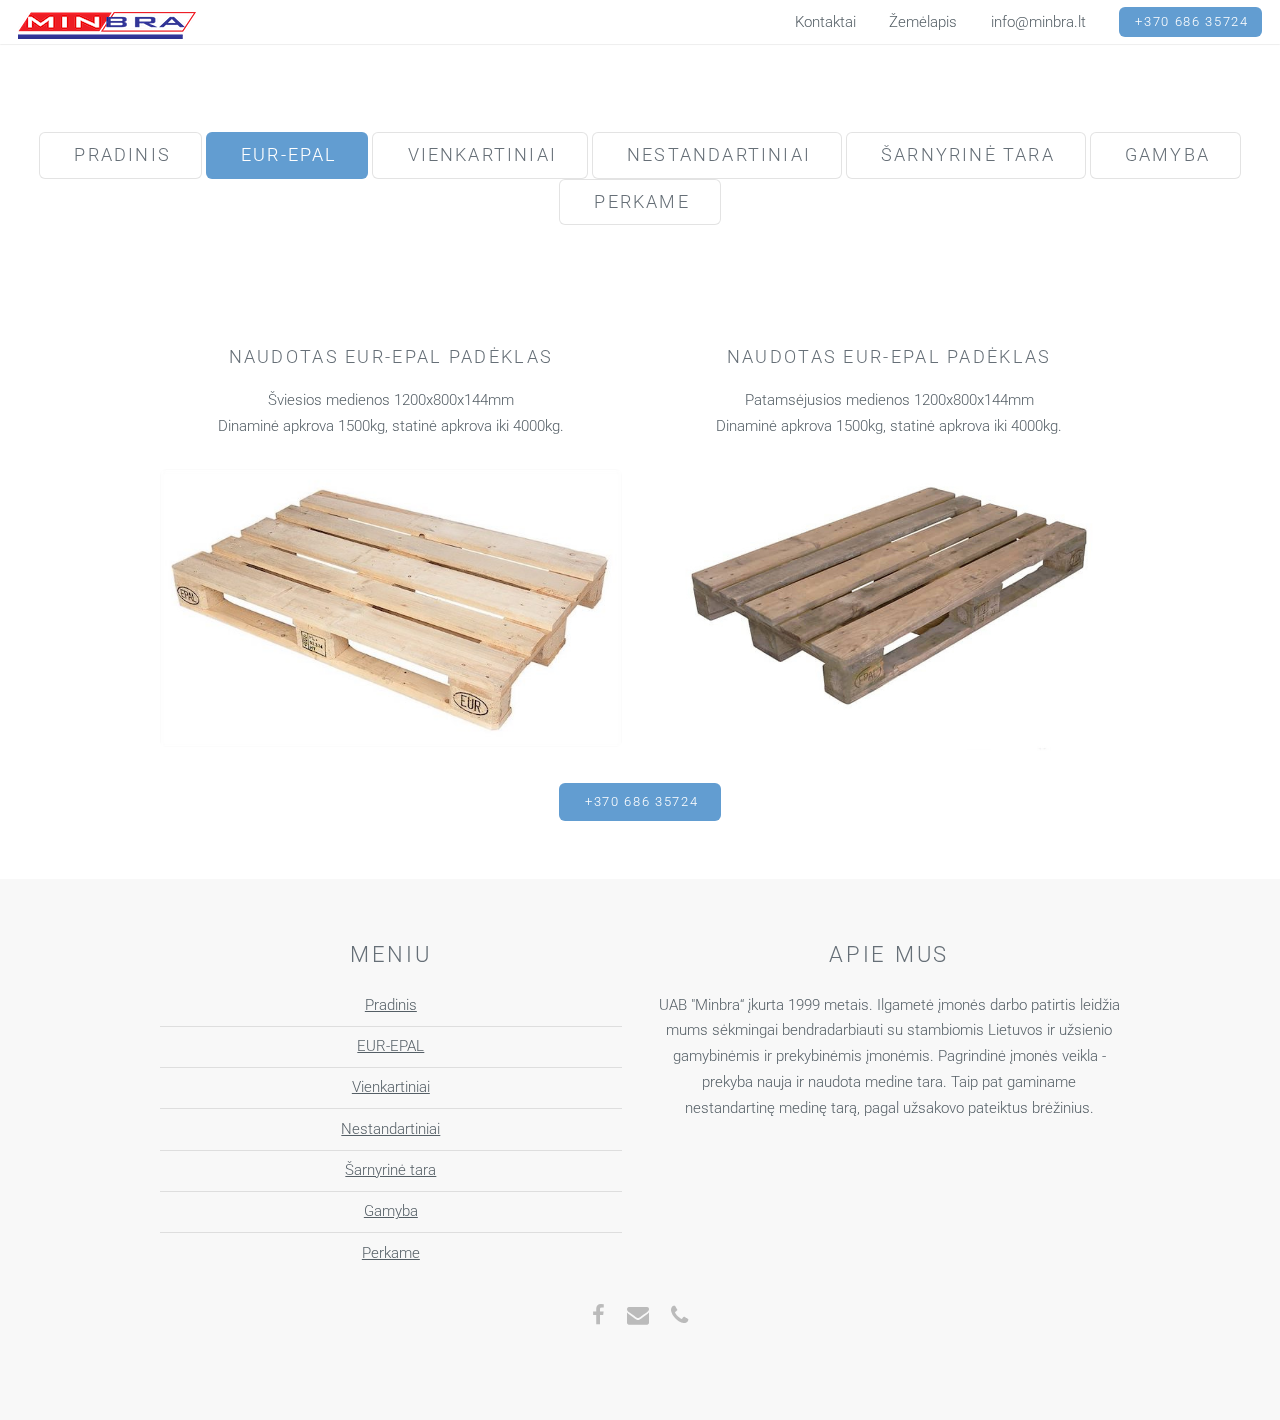
==== commit c98d97e3: "swapping text with photo" ====
--- a/epal.html
+++ b/epal.html
@@ -78,17 +78,17 @@
 						<div class="6u">
 
  							<section class="special">
-								<a href="#" class="image fit"><img src="images/pic03.jpg" alt="1200x800x144mm" /></a>
 								<h3>Naudotas EUR-EPAL padėklas</h3>
 								<p>Šviesios medienos 1200x800x144mm</br> Dinaminė apkrova 1500kg, statinė apkrova iki 4000kg.</p>
+								<a href="#" class="image fit"><img src="images/pic03.jpg" alt="1200x800x144mm" /></a>
 							</section>
 						</div>
 
 						<div class="6u">	
 							<section class="special">
-								<a href="#" class="image fit"><img src="images/pic04.jpg" alt="1200x800x144mm" /></a>
 								<h3>Naudotas EUR-EPAL padėklas</h3>
 								<p>Patamsėjusios medienos 1200x800x144mm</br> Dinaminė apkrova 1500kg, statinė apkrova iki 4000kg.</p>
+								<a href="#" class="image fit"><img src="images/pic04.jpg" alt="1200x800x144mm" /></a>
 							</section>
 						</div>
 					</div>
